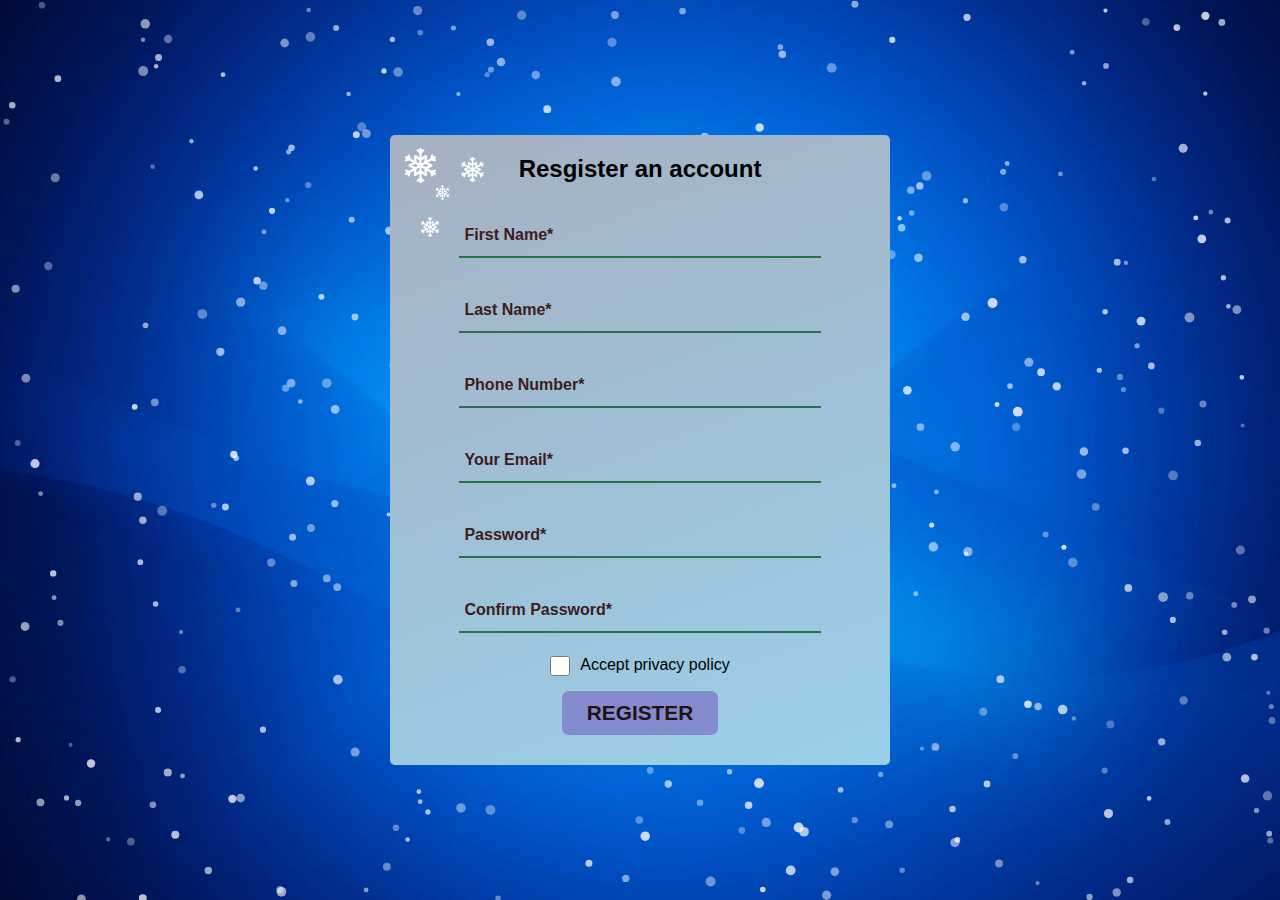
==== templates/pages/create-account.html @ f39383cf "Add files via upload" ====
<!DOCTYPE html>
<html lang="en">
  <head>
    <meta charset="UTF-8" />
    <meta http-equiv="X-UA-Compatible" content="IE=edge" />
    <meta name="viewport" content="width=device-width, initial-scale=1.0" />
    <title>Register new account</title>
    <link rel="stylesheet" href="../../css/pages/create-account.css" />

  </head>
  <body>  
    <canvas id="canvas"></canvas>
    <form action="../requests/form-request.php" method="post"  class="form">
      <img class="snow" src="../img/svg/winter-snow-flake.svg" alt="snow">  
      <img class="snow"src="../img/svg/winter-snow-flake.svg" alt="snow"> 
      <img class="snow" src="../img/svg/winter-snow-flake.svg" alt="snow">
      <img class="snow" src="../img/svg/winter-snow-flake.svg" alt="snow">
    
      <h2>Resgister an account</h2>
      <div class="form__input">
        <img class="firstName__accept"  alt="checkbox accept">    
        <input
          type="text"
          name="ady"
          class="firstName _required"
          maxlength="40"
          id="form__name"
          required/> 
        
        <span class="form__line"></span>
        <label for="form__name">First Name*</label>
      </div>

      <div class="form__input">
        <img class="lastName__accept"  alt="checkbox accept">    
        <input
          type="text"
          name="familyasy"
          class="lastName _required"
          maxlength="40"
          id="form__lastName" 
          required
        />
  
        <span class="form__line"></span>
        <label for="form__lastName">Last Name*</label>
      </div>
      <div class="form__input">
      <img class="phoneNumber__accept"  alt="checkbox accept">    
        <input
          type="tel"
          class="_required phoneNumber"
          name="nomeri"
          maxlength="20"
          id="form__number" 
          required
        />
        <span class="form__line"></span>
        <label>Phone Number*</label><br />
      </div>
      <div class="form__input">
      <img class="email__accept"  alt="checkbox accept">    
        <input
          type="email"
          name="email"
          maxlength="40"
          class="_required email"
          id="form__email"
          required
        />
        <span class="form__line"></span>
        <label for="form__email">Your Email*</label>
      </div>

      <div class="form__input">
        <input
          type="password"
          maxlength="25"
          name="password"
          class="_required password"
          id="form__password"
          required
        />
        <span class="form__line"></span>
        <label for="form__password-2">Password*</label>
      </div>
      </div>
      <div class="form__input">
        <img class="password__accept"  alt="password accept">
        <input
          type="password"
          maxlength="25"
          name="confirmPassword"
          class="_required confirmPassword"
          id="form__password-2"
          required
        />
        <span class="form__line"> </span>
        <label for="form__password-2">Confirm Password*</label>
       
      </div>
      <div class="form__bottom">   
        <div class="aygul">   
           <img class="checkbox__accept"  alt="checkbox accept">    
           <input type="checkbox" class="checkbox _required" name="checkbox"> <label for="checkbox">Accept privacy policy</label> 
        </div> 
        <button class="form__btn" type="submit">register</button>
      </div>
    </form>
    <script src="../../js/create-account.js"></script>
  </body>
</html>
---- css/pages/create-account.css ----
* {
    margin: 0;
    padding: 0;
    -webkit-box-sizing: border-box;
    box-sizing: border-box;
}

body {
    height: 100vh;
    padding: 0 10px;
    background: url(../../templates/img/page-signIn/bg.jpg) center no-repeat;
    background-size: cover;
    display: -webkit-box;
    display: -ms-flexbox;
    display: flex;
    -webkit-box-pack: center;
    -ms-flex-pack: center;
    justify-content: center;
    -webkit-box-align: center;
    -ms-flex-align: center;
    align-items: center;
    font-family: "Gill Sans", "Gill Sans MT", Calibri, "Trebuchet MS",
        sans-serif;
}

.form {
    width: 500px;
    padding: 20px 40px;
    display: flex;
    overflow: hidden;
    flex-direction: column;
    justify-content: center;
    position: relative;
    align-items: center;
    gap: 30px;
    background-image: linear-gradient(160deg, #a6b0c2 0%, #99d0e9 100%);
    border-radius: 5px;
}

body::after {
    content: "";
    width: 100%;
    position: absolute;
    top: 0;
    left: 0;
    height: 100%;
    background: rgba(8, 8, 12, 0.91) url(../../templates/img/Loading.gif)
        no-repeat center / 50px;
    opacity: 0;
    visibility: hidden;
    transition: 0.5s linear;
}
body.sending::after {
    visibility: visible;
    opacity: 1;
}
.snow:nth-child(1) {
    width: 15px;
    position: absolute;
    top: 8%;
    left: 9%;
}
.snow:nth-child(2) {
    width: 25px;
    position: absolute;
    top: 3.5%;
    left: 14%;
}
.snow:nth-child(3) {
    width: 35px;
    position: absolute;
    top: 2%;
    left: 2.5%;
}
.snow:nth-child(4) {
    width: 20px;
    position: absolute;
    top: 13%;
    left: 6%;
}
canvas {
    position: absolute;
    top: 0;
    left: 0;
    z-index: -1;
}
.form__input {
    position: relative;
    border-bottom: 2px solid #277249;
}

.form > div {
    width: 86%;
}

.form input {
    padding: 5px 10px 5px 10px;
    margin-top: 3px;
    width: 100%;
    font-size: 1.3rem;
    height: 40px;
    border-radius: 7px;
    border: none;
    background: none;
    outline: none;
    position: relative;
}
.firstName__accept,
.lastName__accept,
.password__accept,
.phoneNumber__accept,
.email__accept {
    visibility: hidden;
    position: absolute;
    top: 16px;
    left: -30px;
}
.checkbox__accept {
    visibility: hidden;
    position: absolute;
    top: 1px;
    left: -27px;
}
input:focus-visible {
    outline: -webkit-focus-ring-color 0;
}

.form__input label {
    position: absolute;
    top: 50%;
    left: 5px;
    color: #3c1c1c;
    -webkit-transform: translateY(-50%);
    transform: translateY(-50%);
    font-weight: 600;
    pointer-events: none;
    -webkit-transition: 0.5s;
    transition: 0.5s;
}
.form div input.error {
    box-shadow: 0 0 15px red;
}
.form__input input.valid ~ label {
    top: -5px;
    color: #302a0e;
}
.form__input span::before {
    content: "";
    position: absolute;
    top: 43px;
    left: 0;
    width: 0%;
    height: 2px;
    background: #1f1616;
    transition: 0.8s linear;
}

.form__input input:focus ~ .form__line::before,
.form__input input:valid ~ .form__line::before {
    width: 100%;
}

.form__bottom {
    display: flex;
    align-items: center;
    flex-direction: column;
    transform: translateY(-10px);
}
.aygul {
    display: flex;
    align-items: center;
    gap: 10px;
    position: relative;
}
.form__bottom input {
    width: 20px;
    height: 20px;
}
.form__btn {
    margin-top: 15px;
    padding: 10px 25px;
    text-transform: uppercase;
    border-radius: 7px;
    border: none;
    font-weight: 600;
    color: rgb(31, 19, 19);
    font-size: 1.3rem;
    background: rgba(99, 44, 172, 0.397);
    transition: 0.5s linear;
}
.form__btn:hover,
.form__btn:focus {
    background: rgba(17, 7, 73, 0.397);
    cursor: pointer;
}
@media screen and (max-width: 900px) {
    #canvas {
        display: none;
    }
}
@media screen and (max-width: 550px) {
    body {
        padding: 0 20px;
    }
}
@media screen and (max-width: 410px) {
    .form > img {
        display: none;
    }
}
@media screen and (max-width: 360px) {
    body {
        height: auto;
        padding: 20px;
    }
    .form h2 {
        font-size: 1.2rem;
    }
}
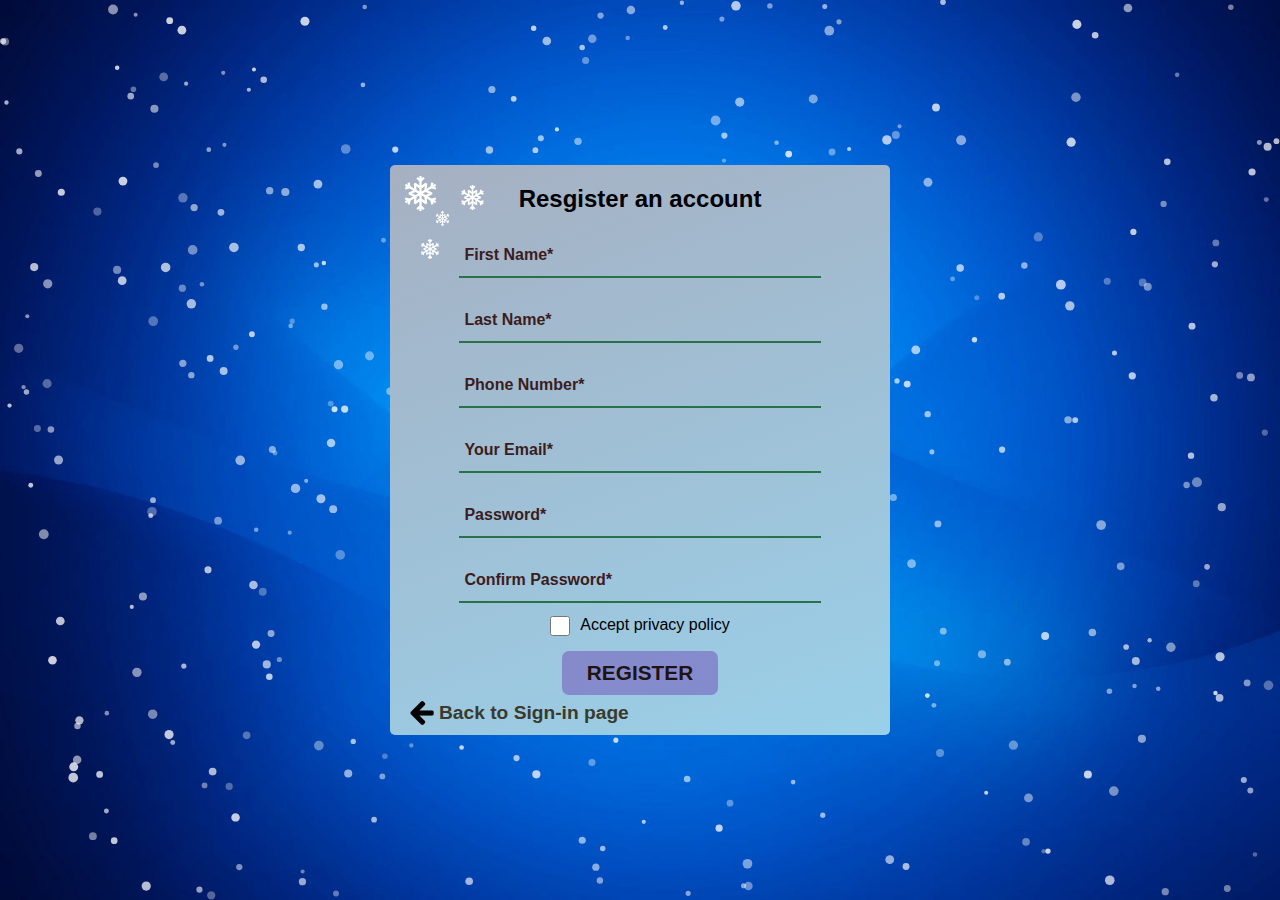
==== commit 3efb45d4: "Add files via upload" ====
--- a/templates/pages/create-account.html
+++ b/templates/pages/create-account.html
@@ -106,6 +106,7 @@
         </div> 
         <button class="form__btn" type="submit">register</button>
       </div>
+       <a class="back-to-home"  href="sign-in.html"><img src="../../templates/img/page-signIn/left-arrow.png" alt="back to main page"></img> Back to Sign-in page</a>
     </form>
     <script src="../../js/create-account.js"></script>
   </body>
--- a/css/pages/create-account.css
+++ b/css/pages/create-account.css
@@ -32,7 +32,7 @@
     justify-content: center;
     position: relative;
     align-items: center;
-    gap: 30px;
+    gap: 20px;
     background-image: linear-gradient(160deg, #a6b0c2 0%, #99d0e9 100%);
     border-radius: 5px;
 }
@@ -161,6 +161,7 @@
 }
 
 .form__bottom {
+    margin-bottom: 10px;
     display: flex;
     align-items: center;
     flex-direction: column;
@@ -193,6 +194,22 @@
     background: rgba(17, 7, 73, 0.397);
     cursor: pointer;
 }
+.back-to-home {
+    display: flex;
+    align-items: center;
+    font-size: 1.2rem;
+    gap: 5px;
+    font-weight: 600;
+    text-decoration: none;
+    color: rgb(58, 58, 45);
+    position: absolute;
+    bottom: 10px;
+    left: 20px;
+    transition: transform 0.3s linear;
+}
+.back-to-home:hover {
+    transform: scale(1.05);
+}
 @media screen and (max-width: 900px) {
     #canvas {
         display: none;
@@ -207,10 +224,13 @@
     .form > img {
         display: none;
     }
+    .back-to-home img {
+        width: 20px;
+        height: 20px;
+    }
 }
 @media screen and (max-width: 360px) {
     body {
-        height: auto;
         padding: 20px;
     }
     .form h2 {
